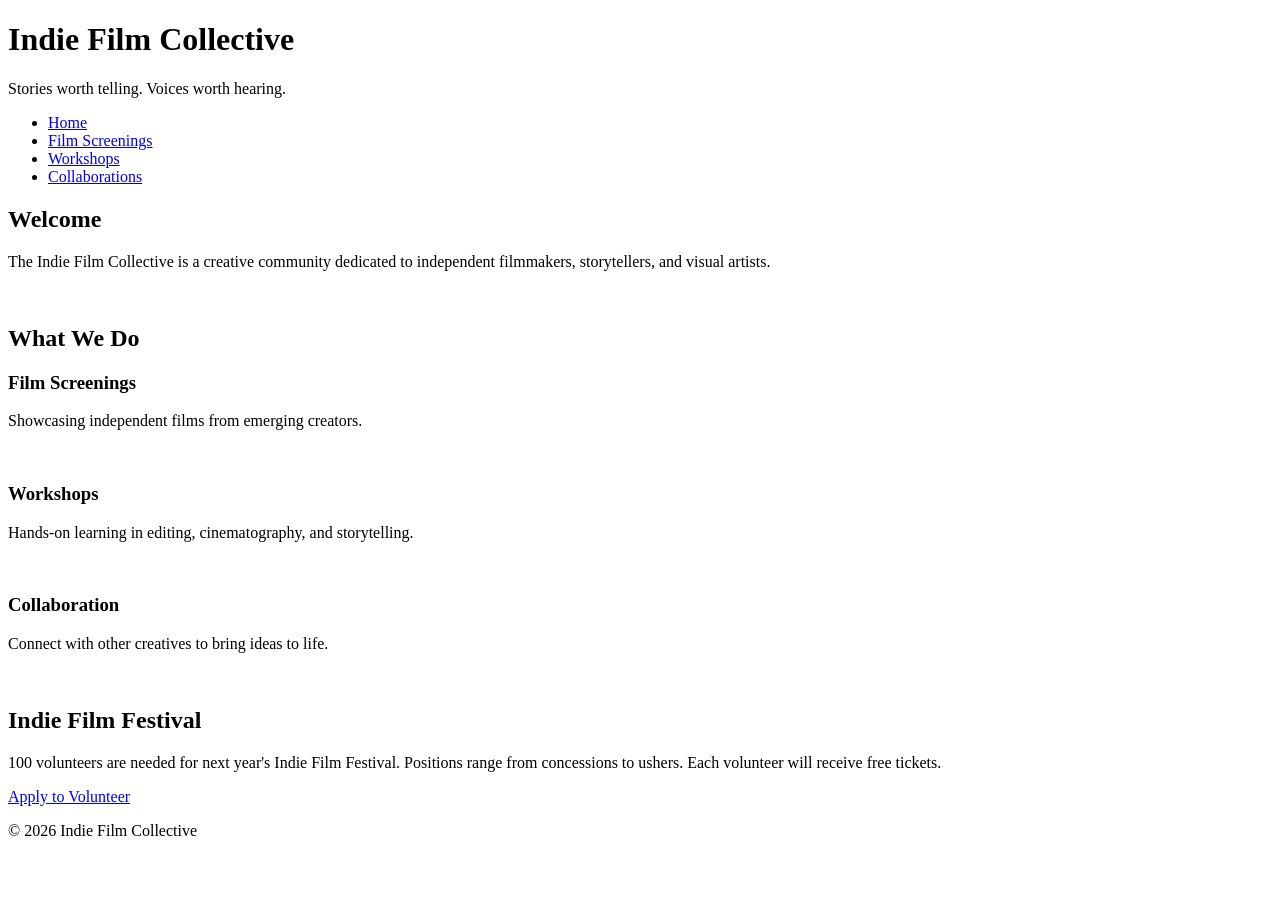
==== index.html @ ed1002e2 "Added New Pages" ====
<!DOCTYPE html>
<html lang="en">
<head>
    <meta charset="UTF-8">
    <meta name="viewport" content="width=device-width, initial-scale=1.0">
    <title>Indie Film Collective</title>
    <link rel="stylesheet" href="styles.css">
</head>

<body>
<!-- Copy and paste this header in each new page -->
<header>
    <h1>Indie Film Collective</h1>
    <p>Stories worth telling. Voices worth hearing.</p>
</header>
<!-- Update these hrefs to relative links to their new pages and copy and paste in each new page -->
<nav>
    <ul>
        <li><a href="index.html">Home</a></li>
        <li><a href="screenings.html">Film Screenings</a></li>
        <li><a href="workshops.html">Workshops</a></li>
        <li><a href="collaborations.html">Collaborations</a></li>
    </ul>
</nav>
<main>
    <!-- This section stays on the homepage -->
    <section>
        <h2>Welcome</h2>
        <p>The Indie Film Collective is a creative community dedicated to independent filmmakers, storytellers, and visual artists.</p>
        <img src="images/filmmaker.jpg" width="500" alt="">
    </section>
    <section> <!-- This section can be deleted from the homepage. It will not be copied to a new page -->
        <h2>What We Do</h2>
        <div class="card-row">
            <!-- Transfer this section the the new screenings page -->
            <section id="screenings">
                <h3>Film Screenings</h3>
                <p>Showcasing independent films from emerging creators.</p>
                <img src="images/screenings.jpg" width="500" alt="">
            </section>
            <!-- Transfer this section the the new workshops page -->
            <section id="workshops">
                <h3>Workshops</h3>
                <p>Hands-on learning in editing, cinematography, and storytelling.</p>
                <img src="images/workshops.jpg" width="500" alt="">
            </section>            
            <!-- Transfer this section the the new collaborations page -->
            <section id="collaborations">
                <h3>Collaboration</h3>
                <p>Connect with other creatives to bring ideas to life.</p>
                <img src="images/collaboration.jpg" width="500" alt="">
            </section>
        </div>
    </section>
</main>
<!--Copy this aside in each new page-->
<aside>
    <h2>Indie Film Festival</h2>
    <p>100 volunteers are needed for next year's Indie Film Festival. Positions range from concessions to ushers. Each volunteer will receive free tickets.</p>
    <a href="#">Apply to Volunteer</a>
</aside>
<!--Copy this footer in each new page-->
<footer>
    <p>&copy; 2026 Indie Film Collective</p>
</footer>
</body>
</html>
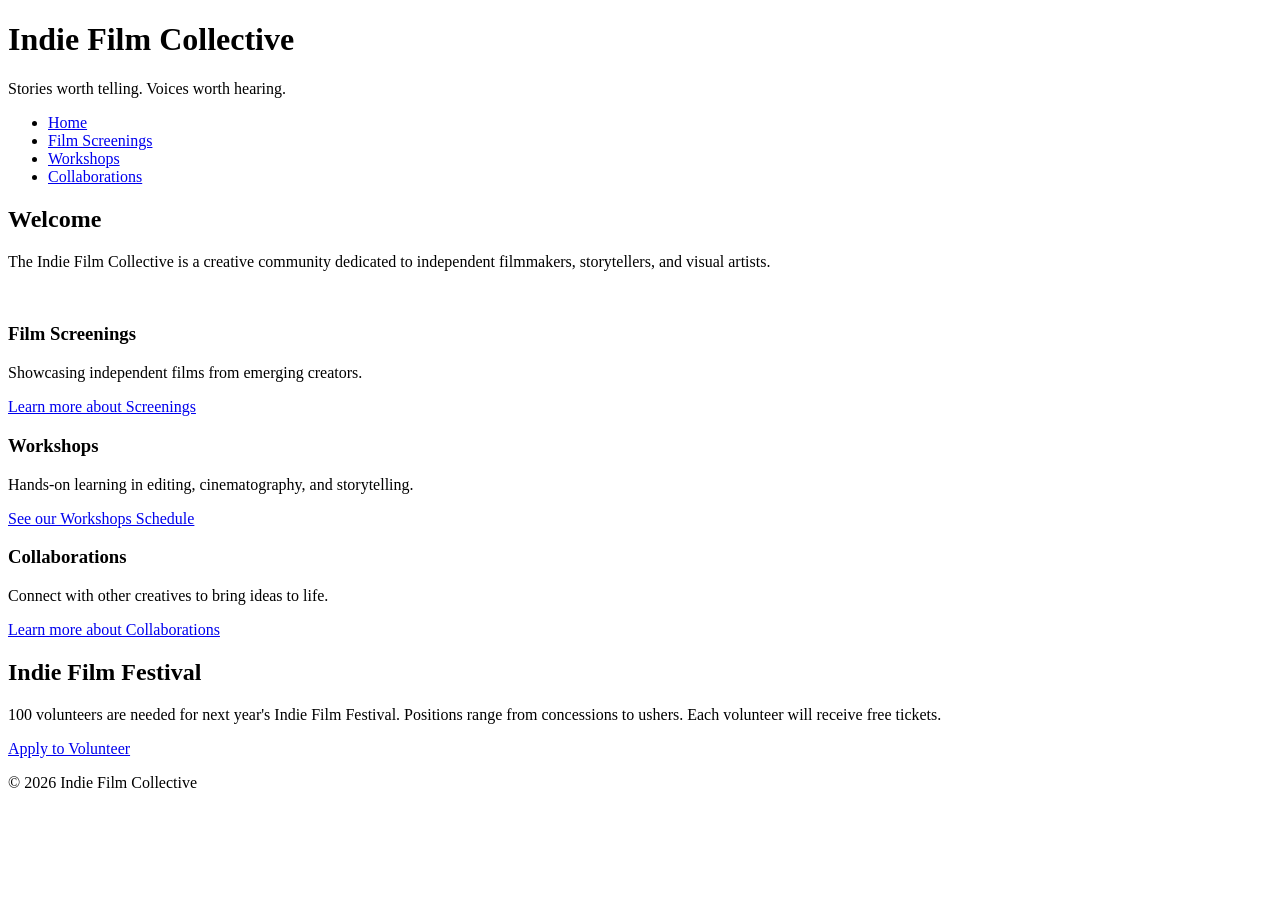
==== commit f860cde7: "Added more content to pages" ====
--- a/index.html
+++ b/index.html
@@ -29,29 +29,22 @@
         <p>The Indie Film Collective is a creative community dedicated to independent filmmakers, storytellers, and visual artists.</p>
         <img src="images/filmmaker.jpg" width="500" alt="">
     </section>
-    <section> <!-- This section can be deleted from the homepage. It will not be copied to a new page -->
-        <h2>What We Do</h2>
-        <div class="card-row">
-            <!-- Transfer this section the the new screenings page -->
-            <section id="screenings">
+    <section id="screenings">
                 <h3>Film Screenings</h3>
                 <p>Showcasing independent films from emerging creators.</p>
-                <img src="images/screenings.jpg" width="500" alt="">
-            </section>
-            <!-- Transfer this section the the new workshops page -->
-            <section id="workshops">
+                <a href="screenings.html">Learn more about Screenings</a>
+    </section>
+    <section id="workshops">
                 <h3>Workshops</h3>
                 <p>Hands-on learning in editing, cinematography, and storytelling.</p>
-                <img src="images/workshops.jpg" width="500" alt="">
-            </section>            
-            <!-- Transfer this section the the new collaborations page -->
-            <section id="collaborations">
-                <h3>Collaboration</h3>
+                <a href="workshops.html">See our Workshops Schedule</a>
+    </section>     
+    <section id="collaborations">
+                <h3>Collaborations</h3>
                 <p>Connect with other creatives to bring ideas to life.</p>
-                <img src="images/collaboration.jpg" width="500" alt="">
-            </section>
-        </div>
-    </section>
+                <a href="collaborations.html">Learn more about Collaborations</a>    
+    </section>   
+   
 </main>
 <!--Copy this aside in each new page-->
 <aside>
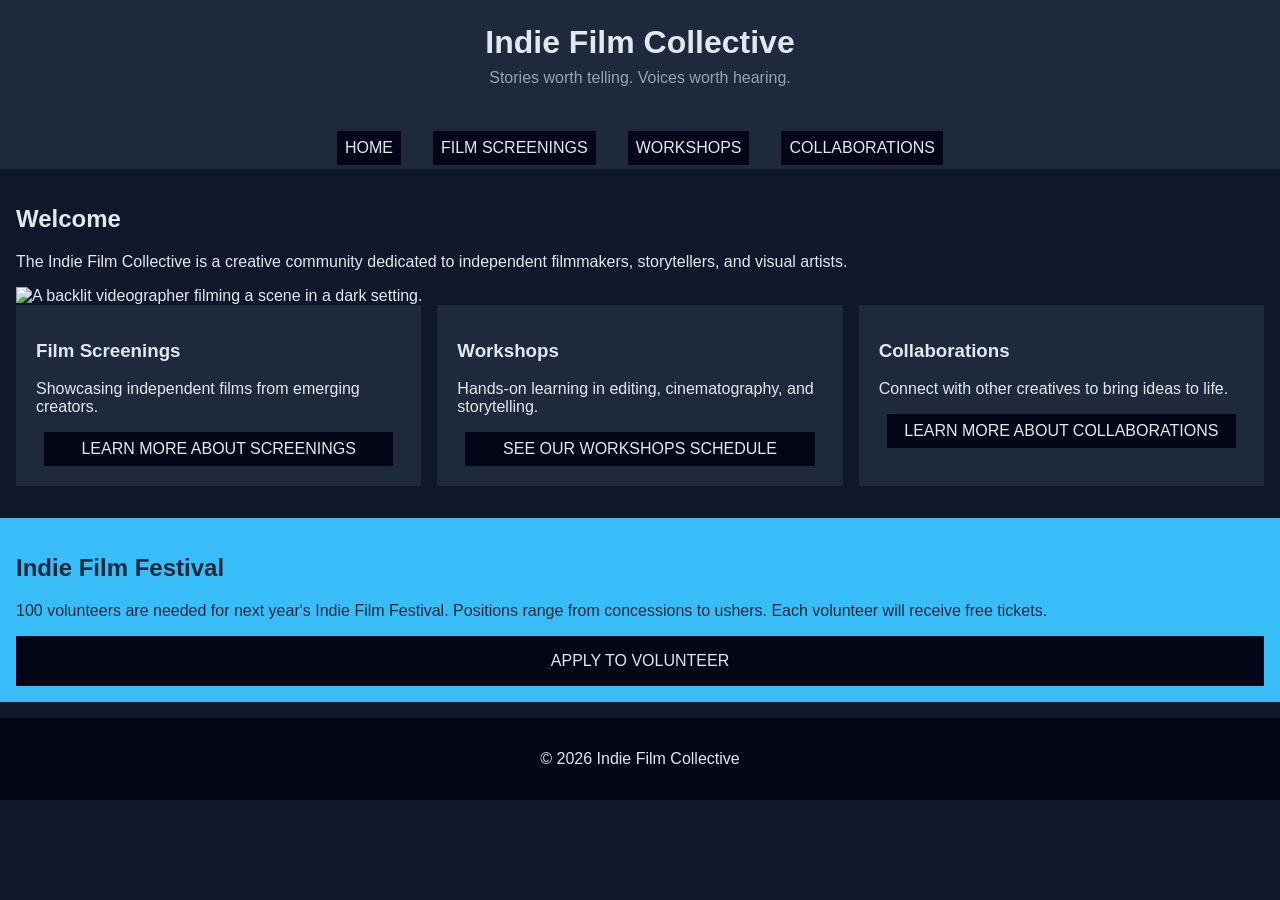
==== commit 1a3b9102: "Completed iteration for multipage site" ====
--- a/index.html
+++ b/index.html
@@ -27,8 +27,9 @@
     <section>
         <h2>Welcome</h2>
         <p>The Indie Film Collective is a creative community dedicated to independent filmmakers, storytellers, and visual artists.</p>
-        <img src="images/filmmaker.jpg" width="500" alt="">
+        <img src="images/filmmaker.jpg" width="500" alt="A backlit videographer filming a scene in a dark setting.">
     </section>
+    <div class="card-row">
     <section id="screenings">
                 <h3>Film Screenings</h3>
                 <p>Showcasing independent films from emerging creators.</p>
@@ -43,8 +44,8 @@
                 <h3>Collaborations</h3>
                 <p>Connect with other creatives to bring ideas to life.</p>
                 <a href="collaborations.html">Learn more about Collaborations</a>    
-    </section>   
-   
+    </section>    
+</div> 
 </main>
 <!--Copy this aside in each new page-->
 <aside>
--- a/styles.css
+++ b/styles.css
@@ -0,0 +1,159 @@
+/* CSS by Christina Carrasquilla, iteration by Andrew S Jaszlics */
+
+/* ===== Color Palette ===== 
+
+    backgound: #0f172a;
+    nav-footer: #020617;
+    card: #1e293b;
+    text-main: #e2e8f0;
+    text-muted: #94a3b8;
+    accent: #38bdf8;
+}
+*/
+
+/* ===== GLOBAL (Base) Styles ===== */
+body {
+    font-family: Helvetica, Arial, sans-serif;
+    margin: 0;
+    background-color: #0f172a;
+    color: #e2e8f0;
+    min-width:500px;
+    display:grid;
+    grid-template-columns:1fr;
+}
+
+header {
+    background-color: #1e293b;
+    text-align: center;
+    padding: 1.5rem;
+}
+
+header h1 {
+    margin: 0;
+}
+
+header p {
+    margin-top: 0.5rem;
+    color: #94a3b8;
+}
+
+nav {
+    background-color:#0f172a;
+}
+
+nav ul {
+    list-style: none;
+    margin: 0;
+    padding: 0;
+}
+
+nav a {
+    color: #e2e8f0;
+    text-decoration: none;
+    padding: 0.5rem;
+    display: inline-block;
+    text-transform: uppercase;
+    border-left: 4px solid  #1e293b;
+    border-right: 4px solid  #1e293b;
+    margin: .25rem;
+}
+
+nav a:hover {
+    background-color: #38bdf8;
+}
+
+main {
+    padding: 1rem;
+}
+
+.card-row section {
+    background-color: #1e293b;
+    padding: 1rem;
+    margin-bottom: 1rem;
+}
+
+main a {
+    color: #e2e8f0;
+    text-decoration: none;
+    padding: 0.5rem;
+    display: block;
+    border-left: 4px solid  #1e293b;
+    border-right: 4px solid  #1e293b;
+    margin: .25rem;
+}
+
+main a:hover {
+    background-color: #38bdf8;
+}
+
+img {
+    width:100%;
+}
+
+#screenings, #workshops, #collaborations {
+    background-color: #1e293b;
+    padding: 1rem;
+    padding: 1rem;
+    border-left: 4px solid  #1e293b;
+    border-right: 4px solid  #1e293b; 
+}
+
+ul {
+    
+    background-color: #1e293b;
+    padding: 1rem;  
+    list-style: none;
+    margin: 0;
+    padding: 1rem;
+}
+
+aside {
+    background-color: #38bdf8;
+    color: #1e293b;
+    padding: 1rem;
+    padding: 1rem;
+}
+
+a {
+    display:block;
+    background-color:#020617;
+    color:#e2e8f0;
+    padding:1rem 2rem;
+    text-decoration:none;
+    text-align:center;
+    text-transform: uppercase;
+}
+a:hover {
+    color:#020617;
+    background-color:#e2e8f0;
+}
+
+footer {
+    background-color: #020617;
+    text-align: center;
+    padding: 1rem;
+    margin-top: 1rem;
+}
+
+/* ===== Media Query (Medium) ===== */
+    @media screen and (min-width: 650px) {
+    nav ul {
+        display: flex;
+        justify-content: center;
+        gap: 1rem;
+    }
+    .card-row {
+        display:flex;
+        gap:1rem;
+    }
+
+    .card-row section {
+        width:30%;
+    }
+}
+/* write a media query for a screen with at least 800px */
+/* change the body's grid template to 1fr 300px */
+/* target the header, nav, and footer and style their grid-column to 1/-1 */
+/* target the nav and display it flex, spaceed around */
+/* target the .card-row to display flex */
+/* target the sections in .card-row witha width for 30% */
